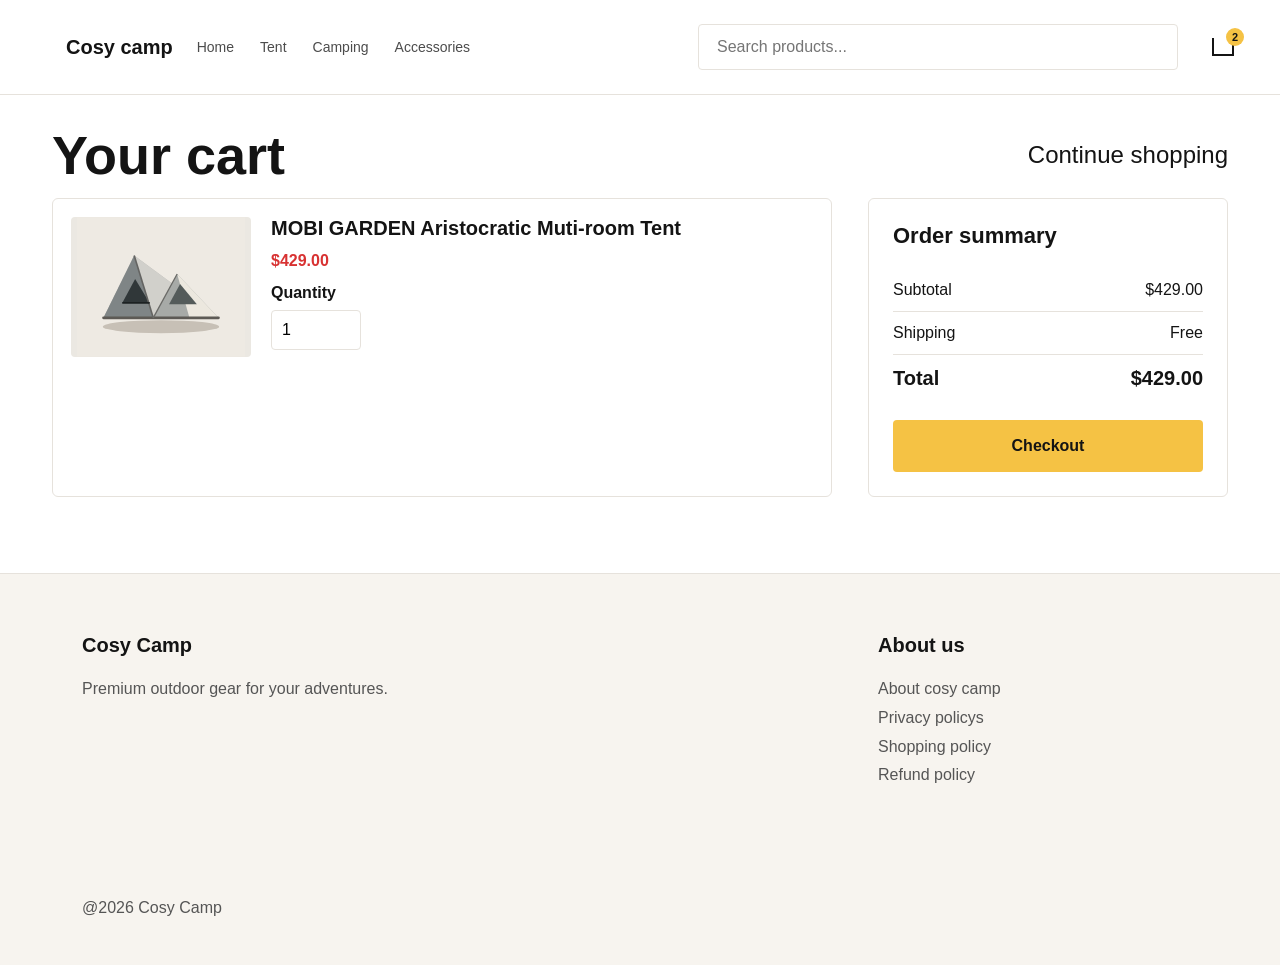
==== cart-single.html @ 61016e52 "Add single item cart and product links" ====
<!DOCTYPE html>
<html lang="en">
<head>
    <meta charset="UTF-8">
    <meta name="viewport" content="width=device-width, initial-scale=1.0">
    <title>Cosy Camp | Single Item Cart</title>
    <link rel="stylesheet" href="css/style.css">
</head>
<body>
    <header class="site-header">
        <button class="menu-toggle" type="button" aria-label="Open menu">
            <span></span>
            <span></span>
            <span></span>
        </button>

        <a class="brand" href="homepage.html">Cosy camp</a>

        <nav class="desktop-nav" aria-label="Main navigation">
            <a href="homepage.html">Home</a>
            <a href="products.html">Tent</a>
            <a href="products.html">Camping</a>
            <a href="products.html">Accessories</a>
        </nav>

        <form class="header-search">
            <label for="site-search">Search products</label>
            <input id="site-search" type="search" placeholder="Search products..."/>
        </form>

        <a class="cart-button" href="cart.html" aria-label="Open Cart">
            <span class="cart-icon"></span>
            <span class="cart-count">2</span>
        </a>
    </header>

    <nav class="mobile-menu" aria-label="Mobile navigation">
        <a href="homepage.html">Home</a>
        <a href="products.html">Tent</a>
        <a href="products.html">Camping</a>
        <a href="cart.html">Cart</a>
    </nav>

    <main>
        <section class="section-title">
            <h1>Your cart</h1>
            <a href="products.html">Continue shopping</a>
        </section>

        <section class="cart-layout" aria-label="Shopping cart">
            <div class="cart-items">
                <article class="cart-item">
                     <img src="assets/images/tent-mobi.svg" alt="MOBI GARDEN Aristocratic Muti-room Tent"/>

                     <div class="cart-item-info">
                        <h2>MOBI GARDEN Aristocratic Muti-room Tent</h2>
                         <p>$429.00</p>
                         <label for="mobi-quantity">Quantity</label>
                         <input id="mobi-quantity" type="number" min="1" value="1"/>
                    </div>
                </article>
            </div>

           <aside class="cart-summary" aria-label="Order summary">
            <h2>Order summary</h2>

            <div class="summary-row">
                <span>Subtotal</span>
                <span>$429.00</span>
            </div>

            <div class="summary-row">
                <span>Shipping</span>
                <span>Free</span>
            </div>

            <div class="summary-row total-row">
                <span>Total</span>
                <span>$429.00</span>
            </div>

            <a class="primary-button" href="success.html">Checkout</a>
           </aside>
          </section>
        </main>

        <footer class="site-footer">
            <div>
                <h2>Cosy Camp</h2>
                <p>Premium outdoor gear for your adventures.</p>
            </div>

            <nav aria-label="Footer navigation">
                <h2>About us</h2>
                <a href="#">About cosy camp</a>
                <a href="#">Privacy policys</a>
                <a href="#">Shopping policy</a>
                <a href="#">Refund policy</a>
            </nav>

            <p class="copyright">@2026 Cosy Camp</p>
        </footer>

        <script src="js/main.js"></script>
</body>
</html>
---- css/style.css ----
:root{
    --text: #141414;
    --muted: #777777;
    --line: #e6e2dc;
    --soft: #f7f4ef;
    --yellow: #f5c244;
    --red: #d83232;
}

*{
    box-sizing: border-box;
}

body {
    margin: 0;
    font-family: Arial, Helvetica, sans-serif;
    color: var(--text);
    background: #ffffffff;
}

a {
    color: inherit;
    text-decoration: none;
}

img {
    display: block;
    max-width: 100%;
}

button,
input { 
    font: inherit;
}

.site-header {
    height: 95px;
    display: grid;
    grid-template-columns: auto 1fr minmax(260px, 480px) auto;
    align-items: center;
    gap: 24px;
    padding: 0 36px 0 66px;
    border-bottom: 1px solid var(--line);
    background: #ffffffff;
    position: sticky;
    top: 0;
    z-index: 10;
}

.brand {
    font-size: 20px;
    font-weight: 700;
}

.desktop-nav {
    display: flex;
    gap: 26px;
}

.desktop-nav a{
    font-size: 14px;
    color: #4c4c4c;
}

.menu-toggle,
.cart-button {
    width: 42px;
    height: 42px;
    border: 0;
    background: transparent;
    position: relative;
}

.menu-toggle {
    display: none;
}

.menu-toggle span {
    display: block;
    width: 20px;
    height: 2px;
    margin: 5px auto;
    background: var(--text);
}

.cart-icon {
    width: 22px;
    height: 18px;
    display: block;
    margin: 12px auto 0;
    border: 2px solid var(--text);
    border-top: 0;
}

.cart-count {
    min-width: 18px;
    height: 18px;
    display: grid;
    place-items: center;
    border-radius: 50%;
    background: var(--yellow);
    font-size: 11px;
    font-weight: 700;
    position: absolute;
    top: 2px;
    right: 0;
}

.header-search,
.hero-search {
    display: flex;
    align-items: center;
    border: 1px solid var(--line);
    border-radius: 4px;
    background: #ffffffff;
}

.header-search {
    height: 46px;
}

.header-search label,
.hero-search label {
    position: absolute;
    width: 1px;
    height: 1px;
    overflow: hidden;
}

.header-search input,
.hero-search input {
    width: 100%;
    height: 100%;
    border: 0;
    outline: 0;
    padding: 0 18px;
    background: transparent;
}

.mobile-menu {
    height: 0;
    display: flex;
    gap: 18px;
    align-items: center;
    overflow: hidden;
    padding: 0 20px;
    border-bottom: 1px solid transparent;
    background: #ffffffff;
    transition: height 0.2s ease; 
}

body.menu-open .mobile-menu {
    height: 52px;
    border-bottom-color: var(--line);
}

.hero {
    position: relative;
    min-height: 500px;
    background: #211c15;
}

.hero img {
    width: 100%;
    height: 500px;
    object-fit: cover;
}

.hero-search {
    width: min(672px, calc(100% - 48px));
    height: 90px;
    position: absolute;
    left: 50%;
    top: 50%;
    transform: translate(-50%, -50%);
    box-shadow: 0 18px 50px rgba(32, 28, 22, 0.08);
}

.hero-search button {
    width: 54px;
    height: 54px;
    margin-right: 18px;
    border: 0;
    border-radius: 4px;
    background: var(--yellow);
}

.category-strip {
    min-height: 81px;
    display: flex;
    gap: clamp(18px, 4vw, 65px);
    align-items: center;
    padding: 0 36px;
    overflow-x: auto;
    border-bottom: 1px solid var(--line);
}

.category-strip a {
    min-width: 138px;
    height: 40px;
    display: grid;
    place-items: center;
    border: 1px solid var(--line);
    border-radius: 4px;
    font-weight: 700;
}

.section-title {
    display: flex;
    align-items: center;
    justify-content: space-between;
    padding: 28px 52px 12px;
}

.section-title h1{
    margin: 0;
    font-size: clamp(32px, 5vw, 54px);
}

.section-title a {
    font-size: 24px;
}

.product-grid {
    display: grid;
    grid-template-columns: repeat(3, minmax(0,1fr));
    gap: 38px;
    padding: 0 52px 76px;
}

.product-card img {
    width: 100%;
    height: 265px;
    object-fit: cover;
    border-radius: 6px;
    background: #ebe8e2;
}

.product-info {
    min-height: 140px;
    margin-top: 12px;
    padding: 16px 18px 22px;
    border: 1px solid var(--line);
    border-radius: 6px;
    background: #ffffffff;
}

.product-info h2 {
    margin: 0 0 10px;
    font-size: 19px;
    line-height: 1.3;
}

.rating {
    margin: 0;
    color: var(--text);
}

.rating span {
    color: #bdb8b0;
}

.rating small {
    margin-left: 8px;
    color: var(--muted);
}

.price {
    margin: 18px 0 0;
    color: var(--red);
    font-size: 24px;
    font-weight: 700;
    text-align: right;
}

.product-detail {
    display: grid;
    grid-template-columns: 1fr 1fr;
    gap: 48px;
    padding: 52px;
}

.product-detail-image {
    background: #ebe8e2;
    border-radius: 6px;
    overflow: hidden;
}

.product-detail-image img{
    width: 100%;
    height: 520px;
    object-fit: contain;
}

.product-detail-info {
    padding: 24px 0;
}

.breadcrumb {
    margin: 0 0 18px;
    color: var(--muted) ;
    font-size:14px;
}

.product-detail-info h1 {
    margin: 0 0 18px;
    font-size: 42px;
    line-height: 1.15;
}

.detail-price {
    margin: 24px 0;
    color: var(--red);
    font-size:34px;
    font-weight: 700;
}

.product-description {
    max-width: 520px;
    color: #555;
    line-height: 1.7;
}

.purchase-panel {
    max-width: 420px;
    display: grid;
    grid-template-columns: 110px 1fr;
    gap: 14px;
    align-items: center;
    margin-top: 28px;
}

.purchase-panel label {
    font-weight: 700;
}

.purchase-panel input {
    height: 46px;
    border: 1px solid var(--line);
    border-radius: 4px;
    padding: 0 12px;
}

.primary-button {
    grid-column: 1/-1;
    height: 52px;
    border: 0;
    border-radius: 4px;
    background: var(--yellow);
    font-weight: 700;
}

.add-cart-link {
    display: grid;
    place-items: center;
    text-decoration: none;
}


.cart-layout {
    display: grid;
    grid-template-columns: 1fr 360px;
    gap:36px;
    padding: 0 52px 76px;
}

.cart-items {
    display:grid;
    gap:18px;
}

.cart-item {
    display: grid;
    grid-template-columns: 180px 1fr;
    gap:20px;
    padding: 18px;
    border: 1px solid var(--line);
    border-radius: 6px;
    background: #ffffffff;
}

.cart-item img {
    width: 100%;
    height: 140px;
    object-fit: contain;
    background: #ebe8e2;
    border-radius: 4px;
}

.cart-item-info h2 {
    margin: 0 0 12px;
    font-size: 20px;
}

.cart-item-info p {
    margin: 0 0 14px;
    color: var(--red);
    font-weight: 700;
}

.cart-item-info label {
    display: block;
    margin-bottom: 8px;
    font-weight: 700;
}

.cart-item-info input {
    width: 90px;
    height: 40px;
    border: 1px solid var(--line);
    border-radius: 4px;
    padding: 0 10px;
}

.cart-summary {
    align-self: start;
    padding: 24px;
    border: 1px solid var(--line);
    border-radius: 6px;
    background: #ffffffff;
}

.cart-summary h2{
    margin: 0 0 20px;
    font-size: 22px;
}

.summary-row {
    display: flex;
    justify-content: space-between;
    gap: 16px;
    padding: 12px 0;
    border-bottom: 1px solid var(--line);
}

.total-row {
    font-weight: 700;
    font-size: 20px;
    border-bottom: 0;
}

.cart-summary .primary-button {
    display: grid;
    place-items: center;
    margin-top: 18px;
    text-decoration: none;
}

.site-footer {
    min-height: 320px;
    display: grid;
    grid-template-columns: minmax(240px, 1fr) minmax(220px, 320px);
    gap: 64px;
    padding: 60px 82px 26px;
    background: var(--soft);
    border-top: 1px solid var(--line);
}

.site-footer h2 {
    margin: 0 0 18px;
    font-size: 20px;
}

.site-footer p,
.site-footer a {
    color: #555;
    line-height: 1.8;
}

.success-panel {
    max-width: 760px;
    margin: 52px auto 76px;
    padding: 42px;
    border: 1px solid var(--line);
    border-radius: 6px;
    background: #ffffffff;
    text-align: center;
}

.success-label {
    margin:0 0 12px;
    color: var(--muted);
    font-weight: 700;
}

.success-panel h1 {
    margin: 0 0 18px;
    font-size: 44px;
    line-height: 1.15;
}

.success-panel > p {
    color: #555;
    line-height: 1.7;
}

.success-details {
    margin: 28px 0;
    text-align: left;
}

.success-actions {
    display: flex;
    gap:16px;
    justify-content: center;
    align-items: center;
    flex-wrap: wrap;
}

.success-actions .primary-button {
    min-width: 160px;
    display: inline-grid;
    place-items: center;
    padding: 0 18px;
    text-decoration: none;
}

.success-actions .secondary-link {
    min-height: 52px;
    display: inline-grid;
    place-items: center;
}


.secondary-link {
    font-weight: 700;
}

.site-footer a {
    display: block;
}

.copyright {
    grid-column: 1/-1;
    justify-self: center;
    width: 100%;
    padding-top: 24px;
}

@media (max-width: 900px) {
    .site-header {
        height: 47px;
        grid-template-columns: 44px 1fr 44px;
        gap: 0;
        padding: 0 12px;
    }

.brand {
    justify-self: center;
    font-size: 18px;
}

.desktop-nav,
.header-search {
    display: none;
}

.menu-toggle {
    display: block;
}

.mobile-menu {
    font-size: 14px;
}

.hero img {
     height: 360px;
}

.hero {
    min-height: 360px;
}

.hero-search {
    width: calc(100% - 40px);
    height: 56px;
}

.hero-search button {
    width: 42px;
    height: 42px;
    margin-right: 7px;
}

.category-strip {
    min-height: 73px;
    gap: 14px;
    padding: 0 20px;
}

.category-strip a {
   min-width: 112px;
}

.section-title  {
    padding: 28px 20px 12px;
}

.section-title h1 {
    font-size: 32px;
}

.section-title a {
    font-size: 20px;
}

.product-grid{
    grid-template-columns: 1fr;
    gap: 34px;
    padding: 0 20px 48px;
}

.product-detail {
    grid-template-columns: 1fr;
    gap: 24px;
    padding: 28px 20px 48px;
}

.product-detail-image img {
    height: auto;
    aspect-ratio: 375/300;
}

.product-detail-info {
    padding: 0;
}

.product-detail-info h1 {
    font-size: 30px;
}

.detail-price {
    font-size: 28px;
}

.purchase-panel {
    max-width: none;
}

.cart-layout {
    grid-template-columns: 1fr;
    gap:24px;
    padding: 0 24px 48px;
}

.cart-item {
    grid-template-columns: 1fr;
}

.cart-item img {
    height: auto;
    aspect-ratio: 375/220;
}

.cart-summary {
    padding: 20px;
}

.product-card img {
    height: auto;
    aspect-ratio:  375/265;
}

.product-info h2 {
    font-size: 16px;
}

.price {
    font-size: 22px;
}

.success-panel{
    margin: 28px 20px 48px;
    padding: 28px 20px;
}

.success-panel h1 {
    font-size: 32px;
}

.success-actions {
    display:grid;
    gap:12px;
}

.site-footer {
    display: block;
    min-height: 420px;
    padding: 32px 20px 20px;
}

.site-footer nav {
    margin-top: 28px;
  }

  .copyright {
    margin-top: 28px;
    padding-top: 12px;
  }
}
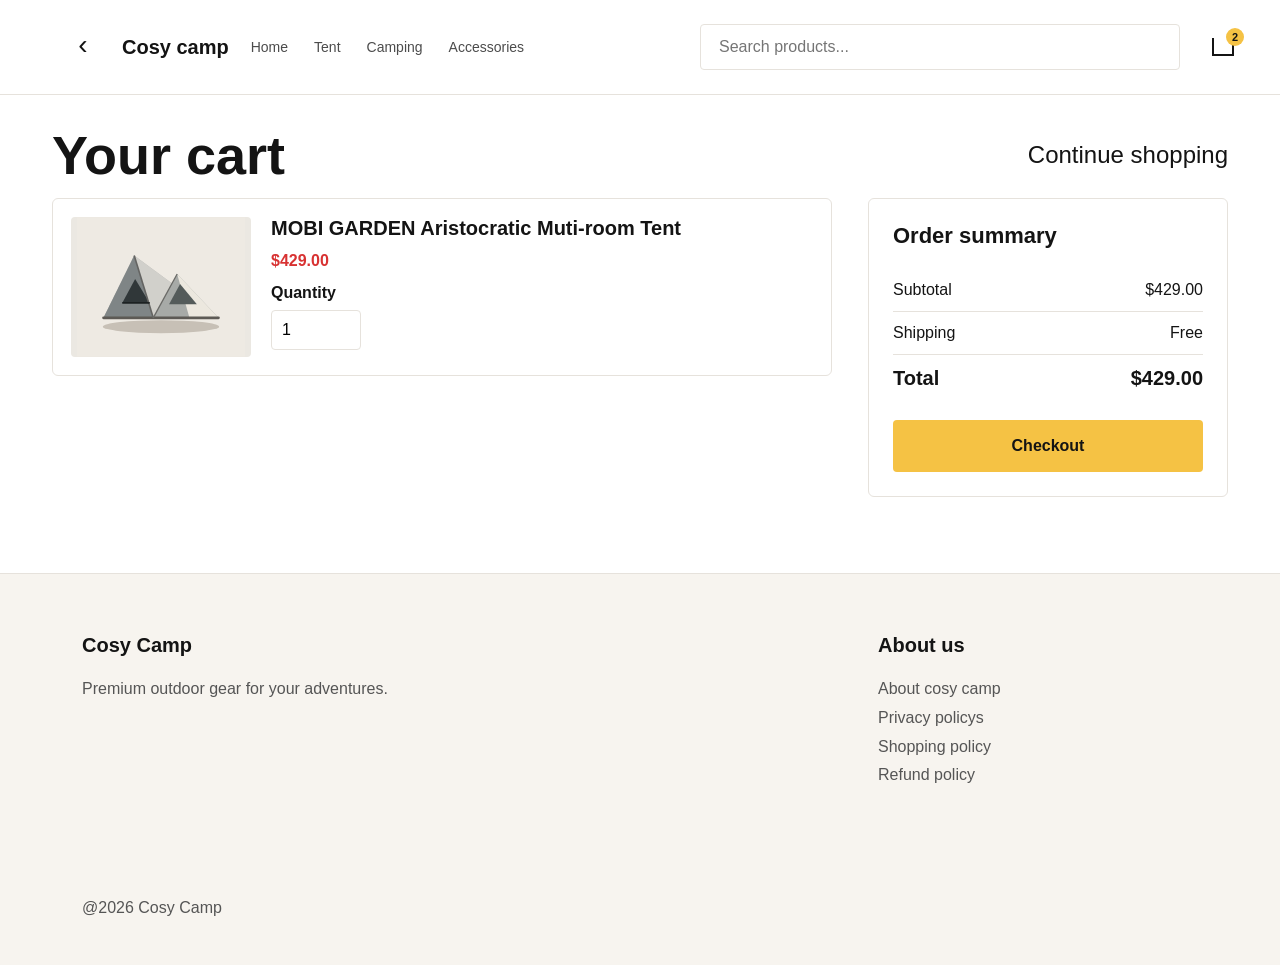
==== commit 33aa9aa1: "add back button" ====
--- a/cart-single.html
+++ b/cart-single.html
@@ -8,7 +8,11 @@
 </head>
 <body>
     <header class="site-header">
-        <button class="menu-toggle" type="button" aria-label="Open menu">
+        <button class="back-button" type="button" onclick="history.back()" aria-label="Go back">
+       ‹
+       </button>
+        
+       <button class="menu-toggle" type="button" aria-label="Open menu">
             <span></span>
             <span></span>
             <span></span>
--- a/css/style.css
+++ b/css/style.css
@@ -36,9 +36,9 @@
 .site-header {
     height: 95px;
     display: grid;
-    grid-template-columns: auto 1fr minmax(260px, 480px) auto;
+    grid-template-columns: 34px auto 1fr minmax(260px, 480px) auto;
     align-items: center;
-    gap: 24px;
+    gap: 22px;
     padding: 0 36px 0 66px;
     border-bottom: 1px solid var(--line);
     background: #ffffffff;
@@ -60,6 +60,18 @@
 .desktop-nav a{
     font-size: 14px;
     color: #4c4c4c;
+}
+
+.back-button {
+    width: 34px;
+    height: 34px;
+    border: 0;
+    background: transparent;
+    font-size: 28px;
+    line-height: 1;
+    cursor: pointer;
+    color: var(--text);
+    transform: translateY(-2px);
 }
 
 .menu-toggle,
@@ -361,12 +373,14 @@
     display: grid;
     grid-template-columns: 1fr 360px;
     gap:36px;
+    align-items: start;
     padding: 0 52px 76px;
 }
 
 .cart-items {
     display:grid;
     gap:18px;
+    align-content: start;
 }
 
 .cart-item {
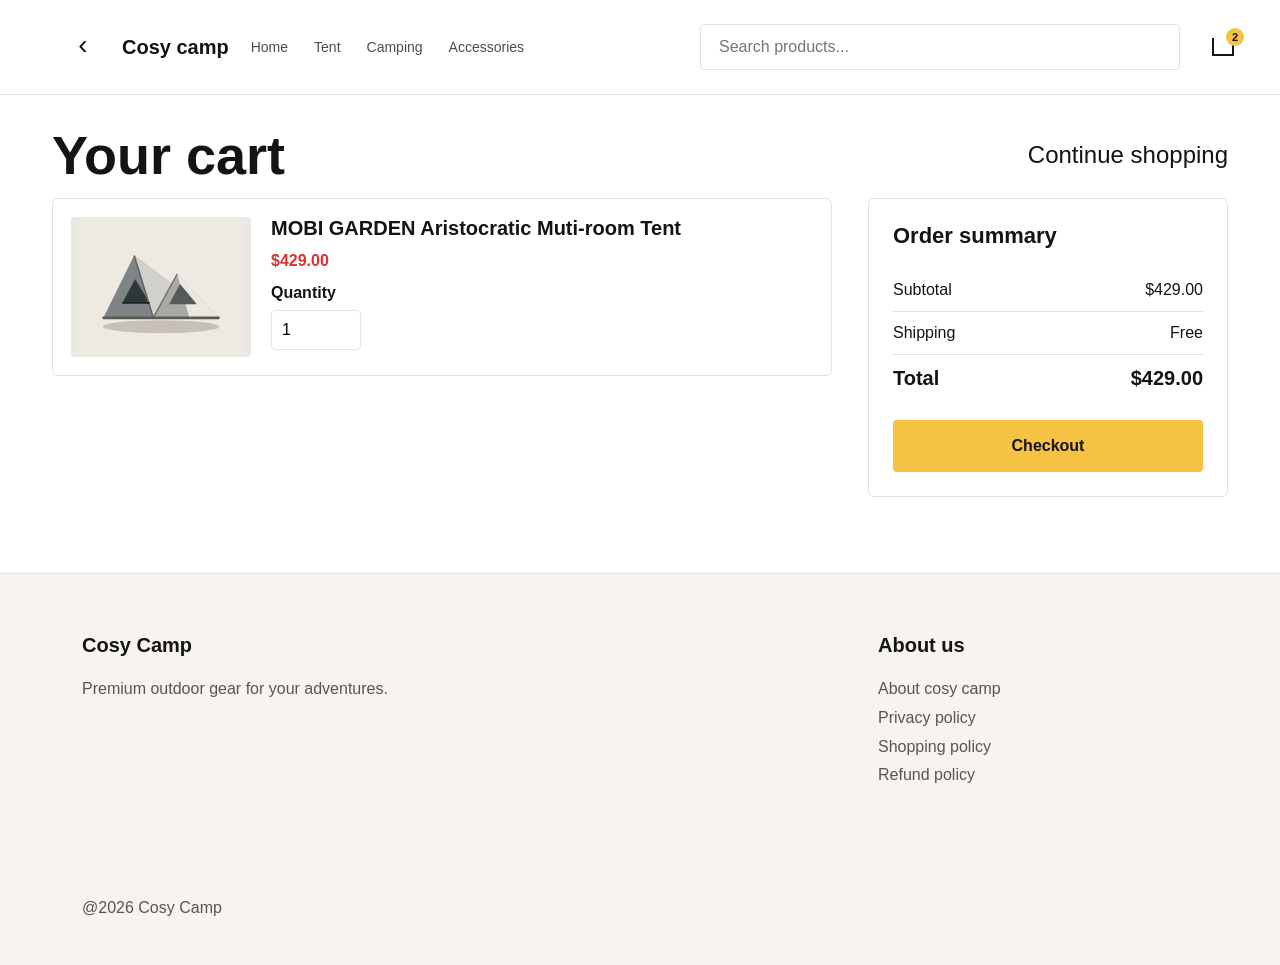
==== commit 2694eb48: "problem fix and index redirect" ====
--- a/cart-single.html
+++ b/cart-single.html
@@ -97,7 +97,7 @@
             <nav aria-label="Footer navigation">
                 <h2>About us</h2>
                 <a href="#">About cosy camp</a>
-                <a href="#">Privacy policys</a>
+                <a href="#">Privacy policy</a>
                 <a href="#">Shopping policy</a>
                 <a href="#">Refund policy</a>
             </nav>
--- a/css/style.css
+++ b/css/style.css
@@ -554,9 +554,9 @@
 @media (max-width: 900px) {
     .site-header {
         height: 47px;
-        grid-template-columns: 44px 1fr 44px;
-        gap: 0;
-        padding: 0 12px;
+        grid-template-columns: 28px 36px 1fr 44px;
+        gap: 0px;
+        padding: 0 8px;
     }
 
 .brand {
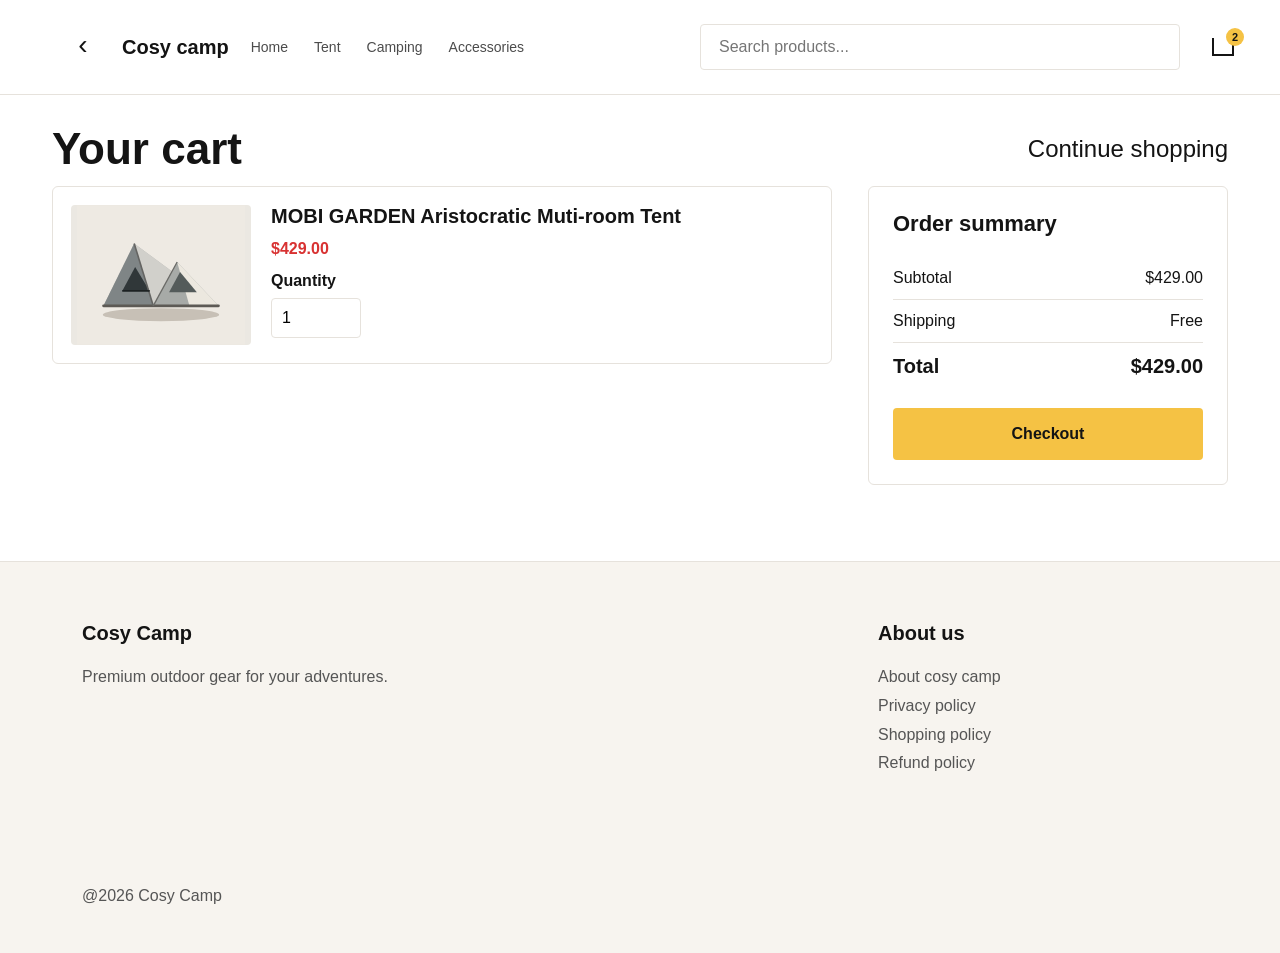
==== commit 1bbd367f: "Set up payment page header" ====
--- a/cart-single.html
+++ b/cart-single.html
@@ -83,7 +83,7 @@
                 <span>$429.00</span>
             </div>
 
-            <a class="primary-button" href="success.html">Checkout</a>
+            <a class="primary-button" href="payment.html">Checkout</a>
            </aside>
           </section>
         </main>
--- a/css/style.css
+++ b/css/style.css
@@ -226,7 +226,7 @@
 
 .section-title h1{
     margin: 0;
-    font-size: clamp(32px, 5vw, 54px);
+    font-size: clamp(30px, 4vw, 44px);
 }
 
 .section-title a {
@@ -242,7 +242,7 @@
 
 .product-card img {
     width: 100%;
-    height: 265px;
+    height: 220px;
     object-fit: cover;
     border-radius: 6px;
     background: #ebe8e2;
@@ -611,7 +611,7 @@
 }
 
 .section-title h1 {
-    font-size: 32px;
+    font-size: 28px;
 }
 
 .section-title a {
@@ -672,7 +672,7 @@
 
 .product-card img {
     height: auto;
-    aspect-ratio:  375/265;
+    aspect-ratio:  375/220;
 }
 
 .product-info h2 {
